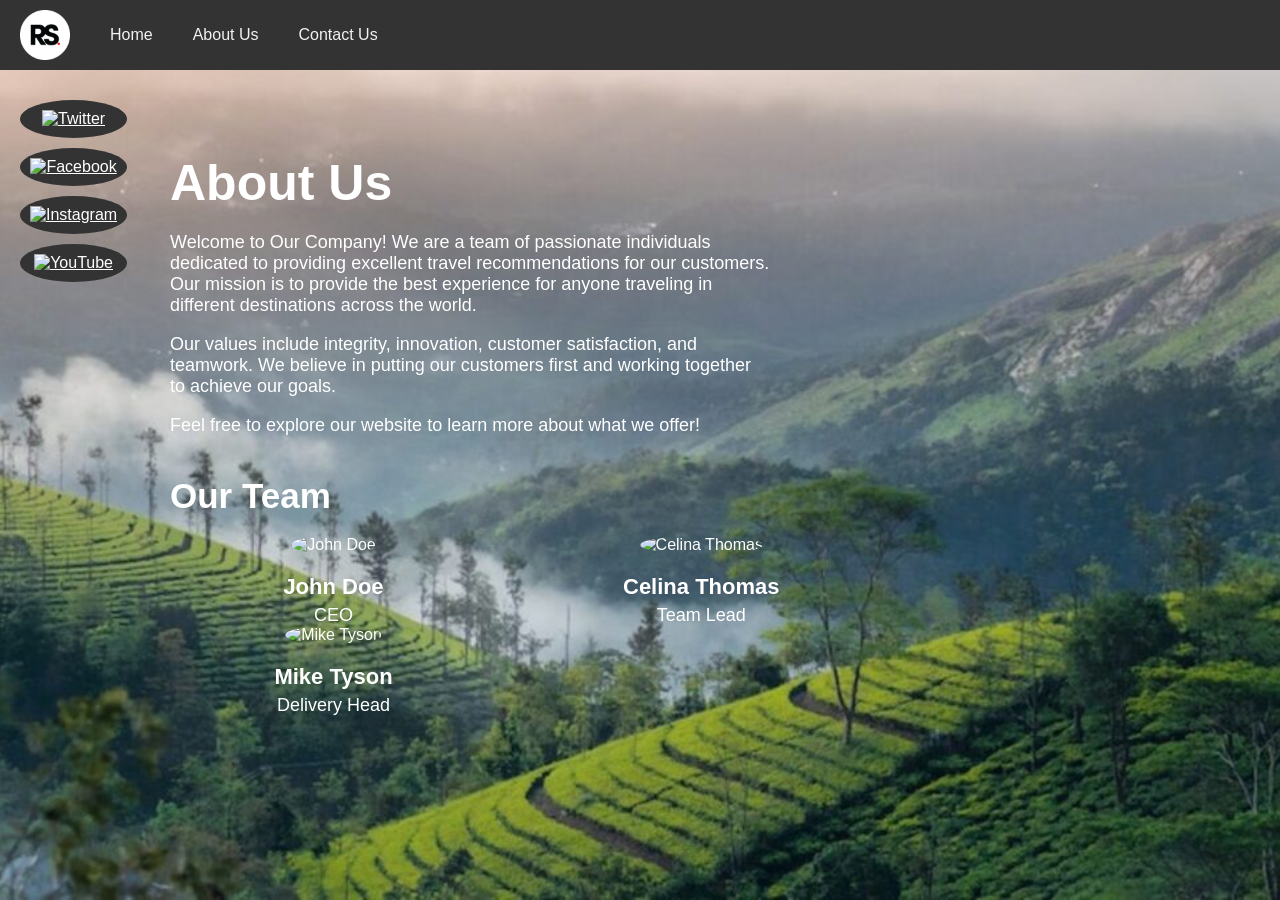
==== about.html @ b2c0f188 "Adding RS Travel Recommandation" ====
<!DOCTYPE html>
<html lang="en">
<head>
    <meta charset="UTF-8">
    <meta name="viewport" content="width=device-width, initial-scale=1.0">
    <title>About Us - RS. Travel Recommendation</title>
    <link rel="stylesheet" href="travel_recommendation.css">
</head>
<body>
    <div class="navbar">
        <img src="images/RS-white.png" alt="RS. Travel Logo" class="logo">
        <a href="home.html">Home</a>
        <a href="about.html">About Us</a>
        <a href="contact.html">Contact Us</a>
    </div>

    <div class="social-icons">
        <a href="https://www.x.com"><img src="x_icon.svg" alt="Twitter"></a>
        <a href="https://www.facebook.com"><img src="facebook_icon.svg" alt="Facebook"></a>
        <a href="https://www.instagram.com"><img src="instagram_icon.svg" alt="Instagram"></a>
        <a href="https://www.youtube.com"><img src="youtube_icon.svg" alt="YouTube"></a>
    </div>
    
    <div class="content about">
        <h1>About Us</h1>
        <p>Welcome to Our Company! We are a team of passionate individuals dedicated to providing excellent travel recommendations for our customers. Our mission is to provide the best experience for anyone traveling in different destinations across the world.</p>
        <p>Our values include integrity, innovation, customer satisfaction, and teamwork. We believe in putting our customers first and working together to achieve our goals.</p>
        <p>Feel free to explore our website to learn more about what we offer!</p>

        <div class="team-section">
            <h2>Our Team</h2>
            <div class="team-member">
                <img src="john_doe.jpg" alt="John Doe">
                <h3>John Doe</h3>
                <p>CEO</p>
            </div>
            <div class="team-member">
                <img src="celina_thomas.jpg" alt="Celina Thomas">
                <h3>Celina Thomas</h3>
                <p>Team Lead</p>
            </div>
            <div class="team-member">
                <img src="mike_tyson.jpg" alt="Mike Tyson">
                <h3>Mike Tyson</h3>
                <p>Delivery Head</p>
            </div>
        </div>
    </div>
</body>
</html>
---- travel_recommendation.css ----
body {
    font-family: Arial, sans-serif;
    margin: 0;
    padding: 0;
    background: url('images/your-background-image.jpg') no-repeat center center fixed;
    background-size: cover;
}
.navbar {
    background-color: #333;
    overflow: hidden;
    position: fixed;
    top: 0;
    width: 100%;
    z-index: 1;
    display: flex;
    align-items: center;
    padding: 10px 20px;
}
.navbar .logo {
    height: 50px;
    margin-right: 20px;
}
.navbar a {
    display: block;
    color: #f2f2f2;
    text-align: center;
    padding: 14px 20px;
    text-decoration: none;
}
.navbar a:hover {
    background-color: #ddd;
    color: black;
}
.navbar .search-container {
    margin-left: auto;
    margin-right: 25px;
    display: flex;
    align-items: center;
}
.navbar input[type=text], .navbar button {
    padding: 8px;
    margin-top: 8px;
    margin-right: 5px;
    font-size: 17px;
    border: none;
    border-radius: 3px;
}
.navbar button {
    background-color: #4CAF50;
    color: white;
}
.social-icons {
    position: fixed;
    left: 20px;
    top: 100px;
    z-index: 2;
}
.social-icons a {
    display: block;
    margin-bottom: 10px;
    padding: 10px;
    background-color: #333;
    color: white;
    text-align: center;
    border-radius: 50%;
}
.social-icons a img {
    width: 30px;
    height: 30px;
}
.content {
    padding: 20px;
    margin-left: 150px;
    margin-top: 100px;
    text-align: left;
    color: white;
    z-index: 0;
    position: relative;
}
.content h1 {
    font-size: 50px;
    margin-bottom: 20px;
}
.content p {
    font-size: 20px;
    max-width: 600px;
}
.about h1 {
    font-size: 50px;
    margin-bottom: 20px;
}
.about p {
    font-size: 18px;
    margin-bottom: 15px;
}
.team-section {
    margin-top: 40px;
}
.team-section h2 {
    font-size: 35px;
    margin-bottom: 20px;
}
.team-member {
    display: inline-block;
    width: 30%;
    text-align: center;
    margin-right: 3.33%;
}
.team-member img {
    width: 150px;
    height: 150px;
    border-radius: 50%;
    margin-bottom: 10px;
}
.team-member h3 {
    margin: 10px 0 5px 0;
    font-size: 22px;
}
.team-member p {
    margin: 0;
    font-size: 18px;
}
.form-container {
    background-color: rgba(255, 255, 255, 0.8);
    padding: 20px;
    border-radius: 10px;
    max-width: 600px;
    margin: auto;
}
.form-container form {
    display: flex;
    flex-direction: column;
}
.form-container label {
    font-size: 18px;
    margin-bottom: 5px;
}
.form-container input[type=text],
.form-container input[type=email],
.form-container textarea {
    padding: 10px;
    margin-bottom: 20px;
    border: 1px solid #ccc;
    border-radius: 5px;
    font-size: 16px;
}
.form-container button {
    padding: 10px;
    background-color: #4CAF50;
    color: white;
    border: none;
    border-radius: 5px;
    font-size: 18px;
    cursor: pointer;
}
.form-container button:hover {
    background-color: #45a049;
}
.results-container {
    display: flex;
    flex-wrap: wrap;
    margin-top: 20px;
}
.result-item {
    width: 45%;
    margin: 2.5%;
    padding: 15px;
    background-color: #fff;
    border-radius: 8px;
    box-shadow: 0 4px 8px rgba(0,0,0,0.1);
}
.result-item img {
    width: 100%;
    border-radius: 8px;
}
.result-item h3 {
    margin-top: 10px;
    font-size: 24px;
}
.result-item p {
    font-size: 16px;
    margin: 10px 0;
}
.result-item button {
    background-color: #4CAF50;
    color: white;
    border: none;
    padding: 10px 20px;
    border-radius: 5px;
    cursor: pointer;
}
.result-item button:hover {
    background-color: #45a049;
}
.footer {
    position: fixed;
    left: 0;
    bottom: 0;
    width: 100%;
    background-color: #333;
    color: white;
    text-align: center;
    padding: 10px;
}
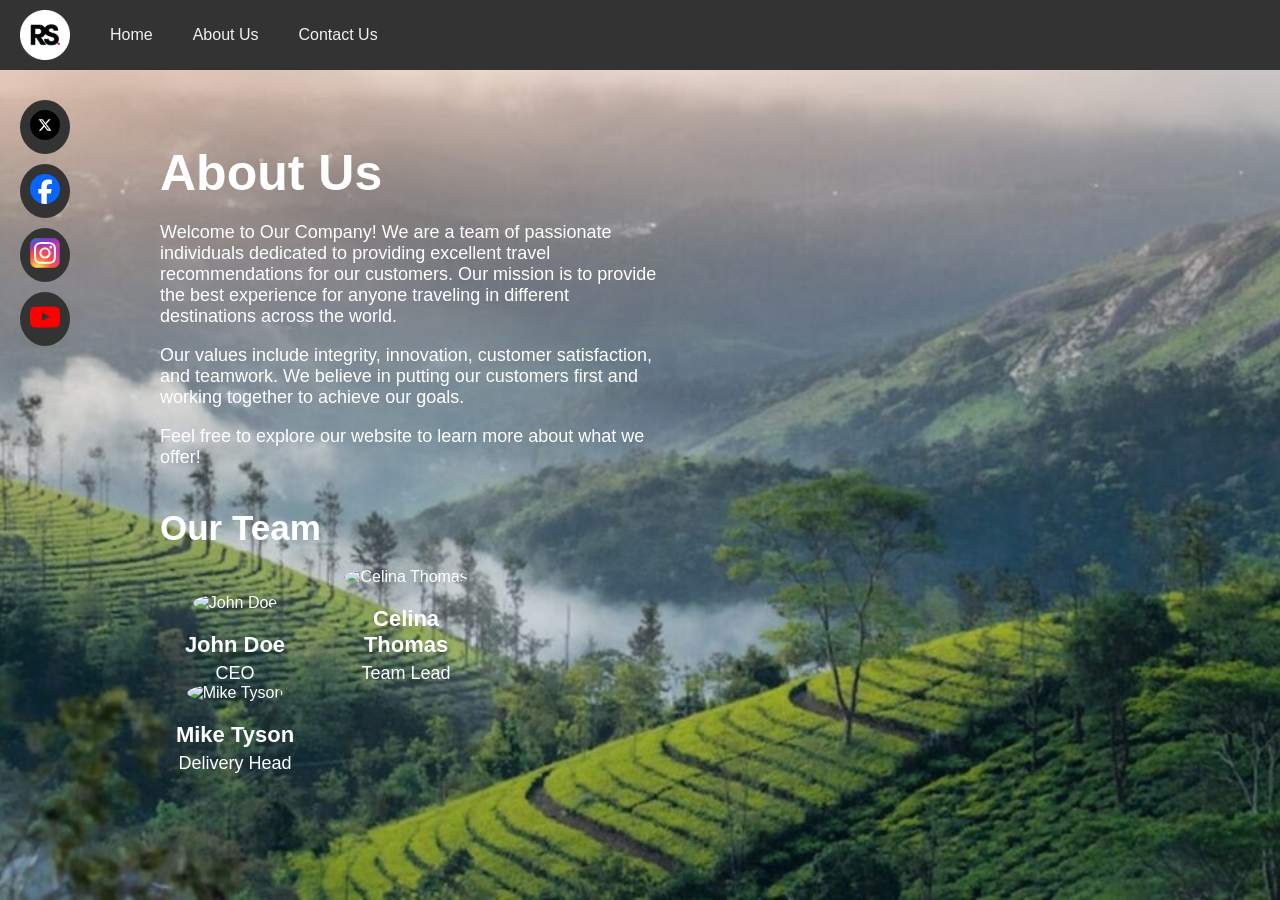
==== commit 79cffbdf: "Final files" ====
--- a/about.html
+++ b/about.html
@@ -15,10 +15,10 @@
     </div>
 
     <div class="social-icons">
-        <a href="https://www.x.com"><img src="x_icon.svg" alt="Twitter"></a>
-        <a href="https://www.facebook.com"><img src="facebook_icon.svg" alt="Facebook"></a>
-        <a href="https://www.instagram.com"><img src="instagram_icon.svg" alt="Instagram"></a>
-        <a href="https://www.youtube.com"><img src="youtube_icon.svg" alt="YouTube"></a>
+        <a href="https://www.x.com"><img src="images/x_icon.svg" alt="Twitter"></a>
+        <a href="https://www.facebook.com"><img src="images/facebook_icon.svg" alt="Facebook"></a>
+        <a href="https://www.instagram.com"><img src="images/instagram_icon.svg" alt="Instagram"></a>
+        <a href="https://www.youtube.com"><img src="images/youtube_icon.svg" alt="YouTube"></a>
     </div>
     
     <div class="content about">
--- a/travel_recommendation.css
+++ b/travel_recommendation.css
@@ -69,7 +69,8 @@
     height: 30px;
 }
 .content {
-    padding: 20px;
+    max-width: 500px;
+    padding: 10px;
     margin-left: 150px;
     margin-top: 100px;
     text-align: left;
@@ -79,11 +80,12 @@
 }
 .content h1 {
     font-size: 50px;
+    
     margin-bottom: 20px;
 }
 .content p {
     font-size: 20px;
-    max-width: 600px;
+    max-width: 500px;
 }
 .about h1 {
     font-size: 50px;
@@ -159,8 +161,10 @@
 .results-container {
     display: flex;
     flex-wrap: wrap;
-    margin-top: 20px;
-}
+    justify-content: flex-end; /* Aligns items to the right */
+    align-items: flex-start; /* Aligns items to the top */
+}
+
 .result-item {
     width: 45%;
     margin: 2.5%;
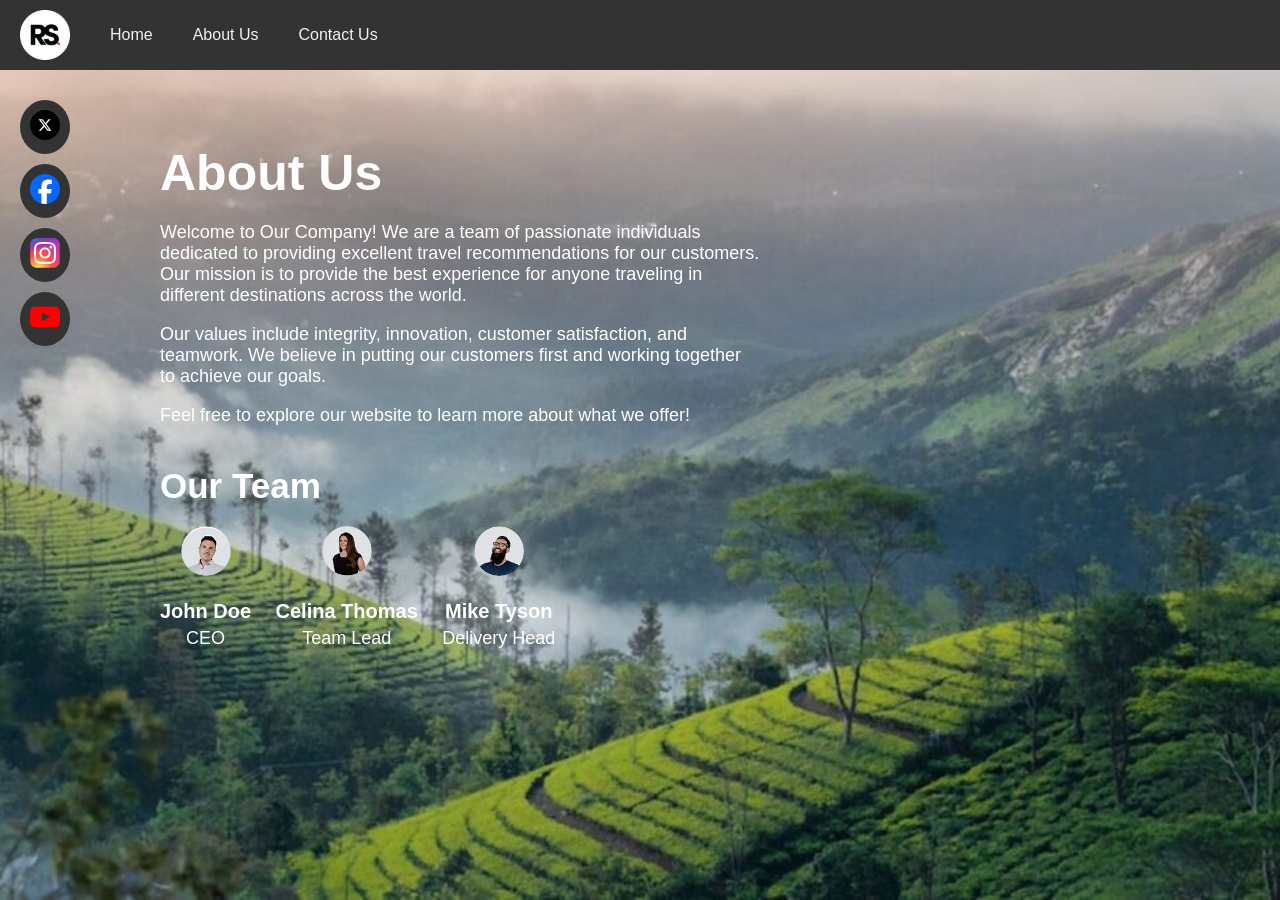
==== commit c1e85296: "Adding about part" ====
--- a/about.html
+++ b/about.html
@@ -30,17 +30,17 @@
         <div class="team-section">
             <h2>Our Team</h2>
             <div class="team-member">
-                <img src="john_doe.jpg" alt="John Doe">
+                <img src="staff-pic/john_doe.png" alt="John Doe">
                 <h3>John Doe</h3>
                 <p>CEO</p>
             </div>
             <div class="team-member">
-                <img src="celina_thomas.jpg" alt="Celina Thomas">
+                <img src="staff-pic/celina_thomas.png" alt="Celina Thomas">
                 <h3>Celina Thomas</h3>
                 <p>Team Lead</p>
             </div>
             <div class="team-member">
-                <img src="mike_tyson.jpg" alt="Mike Tyson">
+                <img src="staff-pic/mike_tyson.png" alt="Mike Tyson">
                 <h3>Mike Tyson</h3>
                 <p>Delivery Head</p>
             </div>
--- a/travel_recommendation.css
+++ b/travel_recommendation.css
@@ -69,7 +69,7 @@
     height: 30px;
 }
 .content {
-    max-width: 500px;
+    max-width: 600px;
     padding: 10px;
     margin-left: 150px;
     margin-top: 100px;
@@ -88,14 +88,17 @@
     max-width: 500px;
 }
 .about h1 {
+    max-width: 600px;
     font-size: 50px;
     margin-bottom: 20px;
 }
 .about p {
+    max-width: 600px;
     font-size: 18px;
     margin-bottom: 15px;
 }
 .team-section {
+    max-width: 600px;
     margin-top: 40px;
 }
 .team-section h2 {
@@ -104,19 +107,19 @@
 }
 .team-member {
     display: inline-block;
-    width: 30%;
+    max-width: 600px;
     text-align: center;
     margin-right: 3.33%;
 }
 .team-member img {
-    width: 150px;
-    height: 150px;
+    width: 50px;
+    height: 50px;
     border-radius: 50%;
     margin-bottom: 10px;
 }
 .team-member h3 {
     margin: 10px 0 5px 0;
-    font-size: 22px;
+    font-size: 20px;
 }
 .team-member p {
     margin: 0;
@@ -125,6 +128,7 @@
 .form-container {
     background-color: rgba(255, 255, 255, 0.8);
     padding: 20px;
+    color: rgb(0, 0, 0);
     border-radius: 10px;
     max-width: 600px;
     margin: auto;
